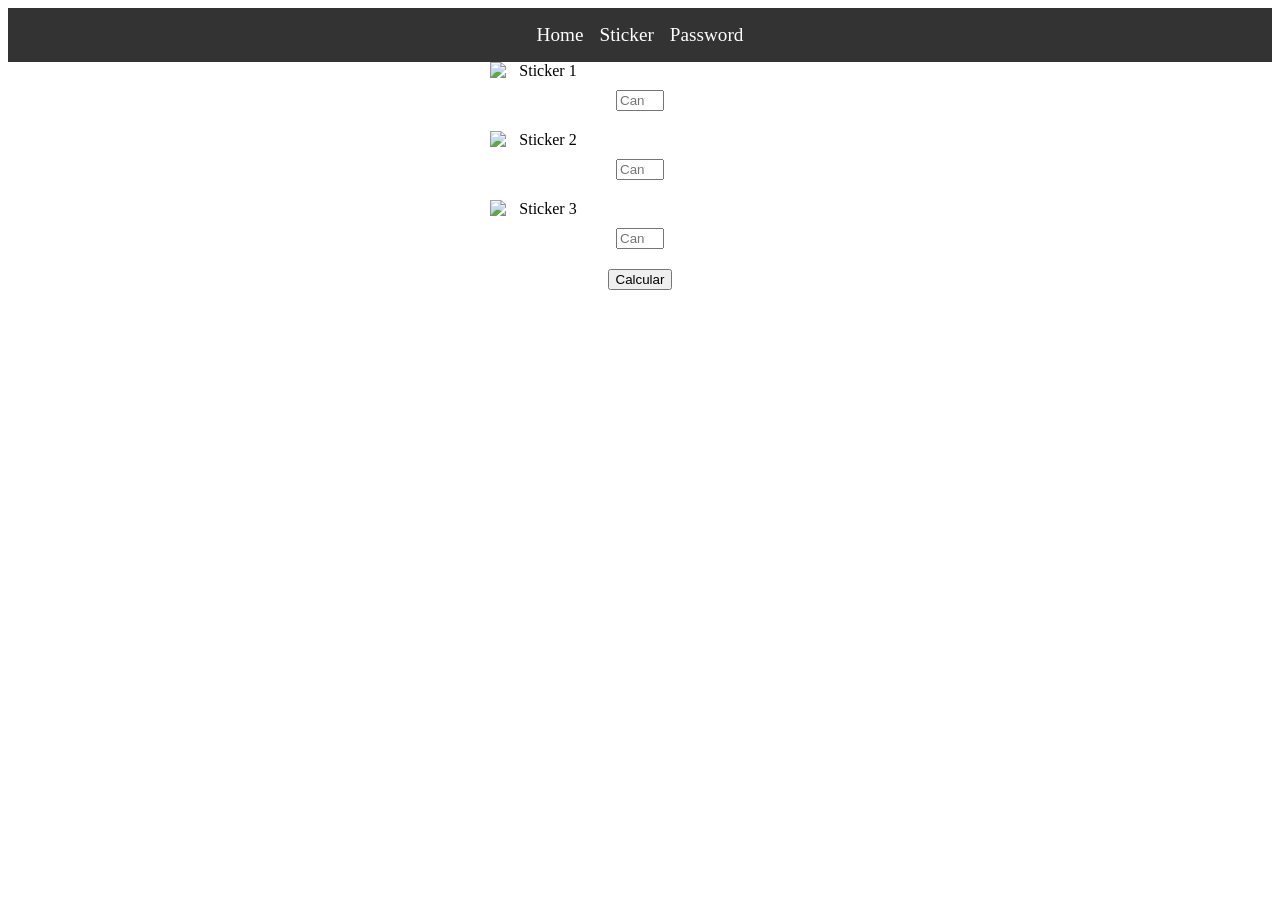
==== sticker.html @ eda64dd1 "Subir desafio" ====
<!DOCTYPE html>
<html lang="en">
  <head>
    <meta charset="UTF-8" />
    <meta name="viewport" content="width=device-width, initial-scale=1.0" />
    <title>Seleccionar Stickers</title>
    <link rel="stylesheet" href="./assets/css/stickers.css" />
  </head>
  <body>
    <!-- Navbar -->
    <nav class="navbar">
      <a href="./index.html" class="nav-link">Home</a>
      <a href="./sticker.html" class="nav-link">Sticker</a>
      <a href="./password.html" class="nav-link">Password</a>
    </nav>
    <div class="container">
      <div class="sticker">
        <img src="https://via.placeholder.com/100" alt="Sticker 1" />
        <input
          type="number"
          id="sticker1"
          placeholder="Cantidad"
          min="0"
          max="10"
        />
      </div>
      <div class="sticker">
        <img src="https://via.placeholder.com/100" alt="Sticker 2" />
        <input
          type="number"
          id="sticker2"
          placeholder="Cantidad"
          min="0"
          max="10"
        />
      </div>
      <div class="sticker">
        <img src="https://via.placeholder.com/100" alt="Sticker 3" />
        <input
          type="number"
          id="sticker3"
          placeholder="Cantidad"
          min="0"
          max="10"
        />
      </div>
      <button id="calcular">Calcular</button>
      <p id="resultado"></p>
    </div>

    <script src="./assets/js/stickers.js"></script>
  </body>
</html>
---- assets/css/stickers.css ----
/* Estilos para la navbar */
.navbar {
    background-color: #333;
    padding: 1rem;
    display: flex;
    justify-content: center;
    gap: 1rem;
  }
  
  .nav-link {
    color: white;
    text-decoration: none;
    font-size: 1.2rem;
    transition: color 0.3s;
  }
  
  .nav-link:hover {
    color: #f0a500;
  }

  .sticker {
    margin-bottom: 20px;
  }
  img {
    width: 100px;
    height: auto;
    display: block;
    margin-bottom: 10px;
  }
  .container {
    width: 300px;
    margin: 0 auto;
    text-align: center;
  }
  p {
    font-size: 18px;
    margin-top: 20px;
  }
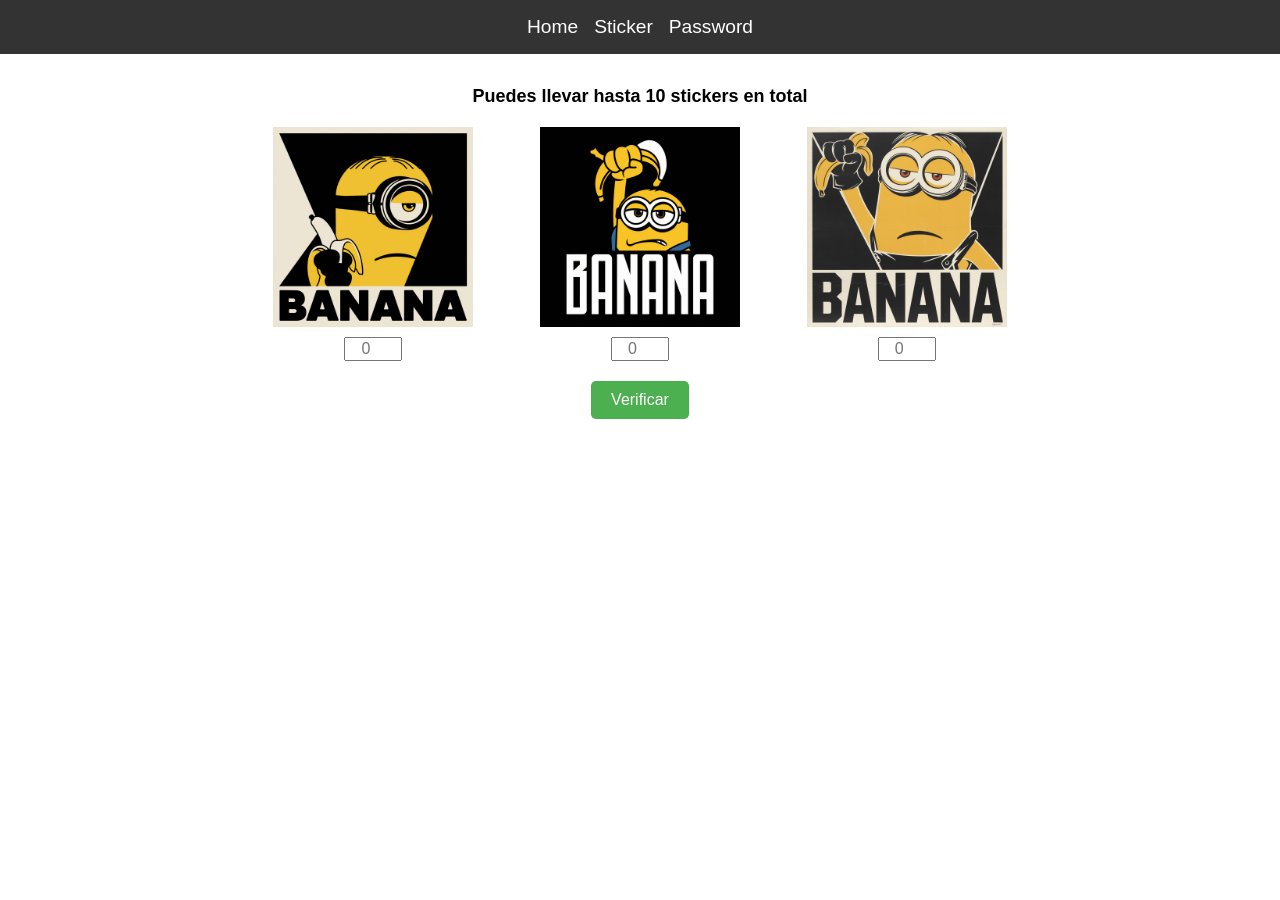
==== commit f64fba4e: "carga de imagenes en img" ====
--- a/sticker.html
+++ b/sticker.html
@@ -14,37 +14,22 @@
       <a href="./password.html" class="nav-link">Password</a>
     </nav>
     <div class="container">
-      <div class="sticker">
-        <img src="https://via.placeholder.com/100" alt="Sticker 1" />
-        <input
-          type="number"
-          id="sticker1"
-          placeholder="Cantidad"
-          min="0"
-          max="10"
-        />
+      <h1>Puedes llevar hasta 10 stickers en total</h1>
+      <div class="stickers-container">
+        <div class="sticker">
+          <img src="./assets/img/banana1.webp" alt="Sticker 1" />
+          <input type="number" id="sticker1" placeholder="0" min="0" max="10" />
+        </div>
+        <div class="sticker">
+          <img src="./assets/img/banana2.webp" alt="Sticker 2" />
+          <input type="number" id="sticker2" placeholder="0" min="0" max="10" />
+        </div>
+        <div class="sticker">
+          <img src="./assets/img/banana3.webp" alt="Sticker 3" />
+          <input type="number" id="sticker3" placeholder="0" min="0" max="10" />
+        </div>
       </div>
-      <div class="sticker">
-        <img src="https://via.placeholder.com/100" alt="Sticker 2" />
-        <input
-          type="number"
-          id="sticker2"
-          placeholder="Cantidad"
-          min="0"
-          max="10"
-        />
-      </div>
-      <div class="sticker">
-        <img src="https://via.placeholder.com/100" alt="Sticker 3" />
-        <input
-          type="number"
-          id="sticker3"
-          placeholder="Cantidad"
-          min="0"
-          max="10"
-        />
-      </div>
-      <button id="calcular">Calcular</button>
+      <button id="calcular">Verificar</button>
       <p id="resultado"></p>
     </div>
 
--- a/assets/css/stickers.css
+++ b/assets/css/stickers.css
@@ -1,38 +1,84 @@
 /* Estilos para la navbar */
 .navbar {
-    background-color: #333;
-    padding: 1rem;
-    display: flex;
-    justify-content: center;
-    gap: 1rem;
-  }
-  
-  .nav-link {
-    color: white;
-    text-decoration: none;
-    font-size: 1.2rem;
-    transition: color 0.3s;
-  }
-  
-  .nav-link:hover {
-    color: #f0a500;
-  }
+  background-color: #333;
+  padding: 1rem;
+  display: flex;
+  justify-content: center;
+  gap: 1rem;
+}
 
-  .sticker {
-    margin-bottom: 20px;
-  }
-  img {
-    width: 100px;
-    height: auto;
-    display: block;
-    margin-bottom: 10px;
-  }
-  .container {
-    width: 300px;
-    margin: 0 auto;
-    text-align: center;
-  }
-  p {
-    font-size: 18px;
-    margin-top: 20px;
-  }+.nav-link {
+  color: white;
+  text-decoration: none;
+  font-size: 1.2rem;
+  transition: color 0.3s;
+}
+
+.nav-link:hover {
+  color: #f0a500;
+}
+
+/* Estilos iniciales de stickers */
+body {
+  font-family: Arial, sans-serif;
+  margin: 0;
+  padding: 0;
+  text-align: center;
+}
+
+.container {
+  max-width: 800px;
+  margin: 0 auto;
+  padding: 20px;
+}
+
+h1 {
+  font-size: 18px;
+  margin-bottom: 20px;
+}
+
+.stickers-container {
+  display: flex;
+  justify-content: space-around;
+  align-items: center;
+  margin-bottom: 20px;
+}
+
+.sticker {
+  display: flex;
+  flex-direction: column;
+  align-items: center;
+  width: 150px;
+}
+
+.sticker img {
+  max-width: 200px;
+  height: auto;
+  margin-bottom: 10px;
+}
+
+.sticker input {
+  width: 50px;
+  text-align: center;
+  font-size: 16px;
+}
+
+#resultado {
+  margin-top: 20px;
+  font-size: 16px;
+  font-weight: bold;
+}
+
+button {
+  padding: 10px 20px;
+  font-size: 16px;
+  cursor: pointer;
+  border: none;
+  background-color: #4caf50;
+  color: white;
+  border-radius: 5px;
+}
+
+button:hover {
+  background-color: #45a049;
+}
